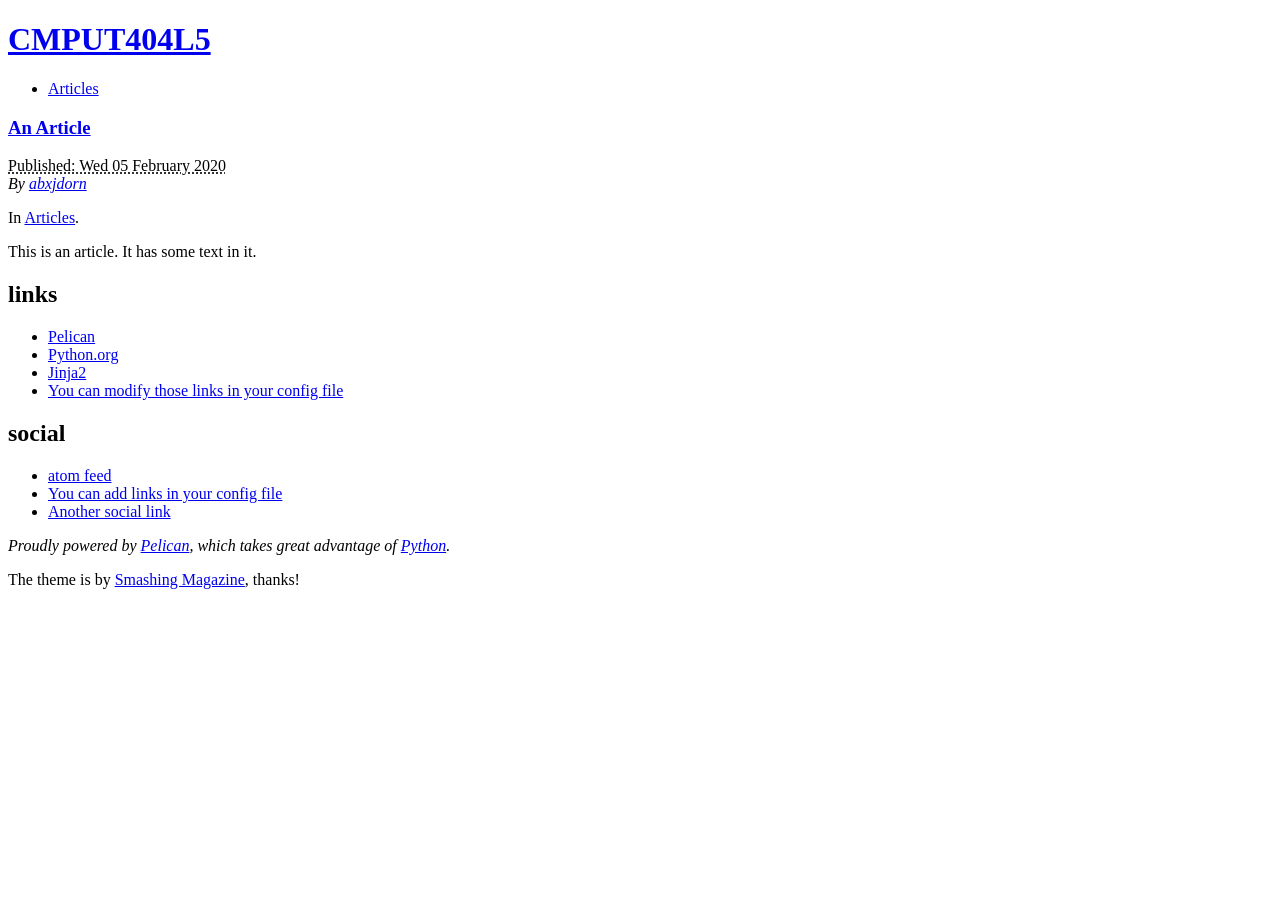
==== docs/an-article.html @ caa0a3d4 "docs?" ====
<!DOCTYPE html>
<html lang="en">
<head>
        <meta charset="utf-8" />
        <title>An Article</title>
        <link rel="stylesheet" href="https://abxjdorn.github.io/CMPUT404L5/theme/css/main.css" />
        <link href="https://abxjdorn.github.io/CMPUT404L5/feeds/all.atom.xml" type="application/atom+xml" rel="alternate" title="CMPUT404L5 Atom Feed" />
</head>

<body id="index" class="home">
        <header id="banner" class="body">
                <h1><a href="https://abxjdorn.github.io/CMPUT404L5/">CMPUT404L5</a></h1>
                <nav><ul>
                    <li class="active"><a href="https://abxjdorn.github.io/CMPUT404L5/category/articles.html">Articles</a></li>
                </ul></nav>
        </header><!-- /#banner -->
<section id="content" class="body">
  <article>
    <header>
      <h1 class="entry-title">
        <a href="https://abxjdorn.github.io/CMPUT404L5/an-article.html" rel="bookmark"
           title="Permalink to An Article">An Article</a></h1>
    </header>

    <div class="entry-content">
<footer class="post-info">
        <abbr class="published" title="2020-02-05T17:05:00-07:00">
                Published: Wed 05 February 2020
        </abbr>

        <address class="vcard author">
                By                         <a class="url fn" href="https://abxjdorn.github.io/CMPUT404L5/author/abxjdorn.html">abxjdorn</a>
        </address>
<p>In <a href="https://abxjdorn.github.io/CMPUT404L5/category/articles.html">Articles</a>.</p>

</footer><!-- /.post-info -->      <p>This is an article. It has some text in it.</p>
    </div><!-- /.entry-content -->

  </article>
</section>
        <section id="extras" class="body">
                <div class="blogroll">
                        <h2>links</h2>
                        <ul>
                            <li><a href="http://getpelican.com/">Pelican</a></li>
                            <li><a href="http://python.org/">Python.org</a></li>
                            <li><a href="http://jinja.pocoo.org/">Jinja2</a></li>
                            <li><a href="#">You can modify those links in your config file</a></li>
                        </ul>
                </div><!-- /.blogroll -->
                <div class="social">
                        <h2>social</h2>
                        <ul>
                            <li><a href="https://abxjdorn.github.io/CMPUT404L5/feeds/all.atom.xml" type="application/atom+xml" rel="alternate">atom feed</a></li>

                            <li><a href="#">You can add links in your config file</a></li>
                            <li><a href="#">Another social link</a></li>
                        </ul>
                </div><!-- /.social -->
        </section><!-- /#extras -->

        <footer id="contentinfo" class="body">
                <address id="about" class="vcard body">
                Proudly powered by <a href="http://getpelican.com/">Pelican</a>, which takes great advantage of <a href="http://python.org">Python</a>.
                </address><!-- /#about -->

                <p>The theme is by <a href="http://coding.smashingmagazine.com/2009/08/04/designing-a-html-5-layout-from-scratch/">Smashing Magazine</a>, thanks!</p>
        </footer><!-- /#contentinfo -->

</body>
</html>
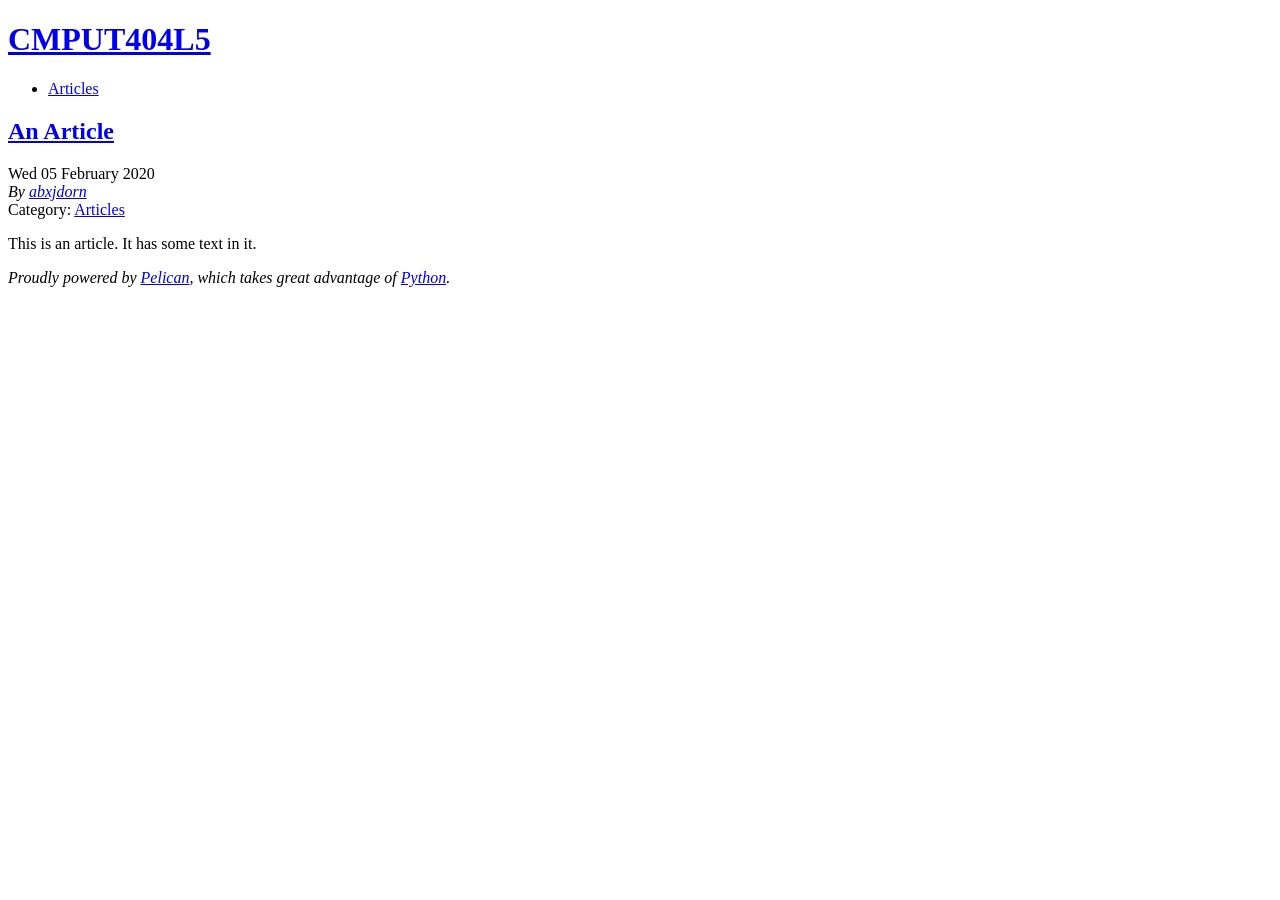
==== commit 8ddc389f: "custom theme" ====
--- a/docs/an-article.html
+++ b/docs/an-article.html
@@ -1,71 +1,52 @@
 <!DOCTYPE html>
 <html lang="en">
 <head>
+          <title>CMPUT404L5 - An Article</title>
         <meta charset="utf-8" />
-        <title>An Article</title>
-        <link rel="stylesheet" href="https://abxjdorn.github.io/CMPUT404L5/theme/css/main.css" />
-        <link href="https://abxjdorn.github.io/CMPUT404L5/feeds/all.atom.xml" type="application/atom+xml" rel="alternate" title="CMPUT404L5 Atom Feed" />
+
+    <link rel="stylesheet" type="text/css"
+        href="/theme/style.css" />
+
+
+
+
+
 </head>
 
 <body id="index" class="home">
         <header id="banner" class="body">
-                <h1><a href="https://abxjdorn.github.io/CMPUT404L5/">CMPUT404L5</a></h1>
-                <nav><ul>
-                    <li class="active"><a href="https://abxjdorn.github.io/CMPUT404L5/category/articles.html">Articles</a></li>
-                </ul></nav>
+                <h1><a href="/">CMPUT404L5 <strong></strong></a></h1>
         </header><!-- /#banner -->
+        <nav id="menu"><ul>
+            <li class="active"><a href="/category/articles.html">Articles</a></li>
+        </ul></nav><!-- /#menu -->
 <section id="content" class="body">
-  <article>
-    <header>
-      <h1 class="entry-title">
-        <a href="https://abxjdorn.github.io/CMPUT404L5/an-article.html" rel="bookmark"
-           title="Permalink to An Article">An Article</a></h1>
-    </header>
-
-    <div class="entry-content">
-<footer class="post-info">
-        <abbr class="published" title="2020-02-05T17:05:00-07:00">
-                Published: Wed 05 February 2020
-        </abbr>
-
-        <address class="vcard author">
-                By                         <a class="url fn" href="https://abxjdorn.github.io/CMPUT404L5/author/abxjdorn.html">abxjdorn</a>
-        </address>
-<p>In <a href="https://abxjdorn.github.io/CMPUT404L5/category/articles.html">Articles</a>.</p>
-
-</footer><!-- /.post-info -->      <p>This is an article. It has some text in it.</p>
-    </div><!-- /.entry-content -->
-
-  </article>
+  <header>
+    <h2 class="entry-title">
+      <a href="/an-article.html" rel="bookmark"
+         title="Permalink to An Article">An Article</a></h2>
+ 
+  </header>
+  <footer class="post-info">
+    <time class="published" datetime="2020-02-05T17:05:00-07:00">
+      Wed 05 February 2020
+    </time>
+    <address class="vcard author">
+      By           <a class="url fn" href="/author/abxjdorn.html">abxjdorn</a>
+    </address>
+    <div class="category">
+        Category: <a href="/category/articles.html">Articles</a>
+    </div>
+  </footer><!-- /.post-info -->
+  <div class="entry-content">
+    <p>This is an article. It has some text in it.</p>
+  </div><!-- /.entry-content -->
 </section>
-        <section id="extras" class="body">
-                <div class="blogroll">
-                        <h2>links</h2>
-                        <ul>
-                            <li><a href="http://getpelican.com/">Pelican</a></li>
-                            <li><a href="http://python.org/">Python.org</a></li>
-                            <li><a href="http://jinja.pocoo.org/">Jinja2</a></li>
-                            <li><a href="#">You can modify those links in your config file</a></li>
-                        </ul>
-                </div><!-- /.blogroll -->
-                <div class="social">
-                        <h2>social</h2>
-                        <ul>
-                            <li><a href="https://abxjdorn.github.io/CMPUT404L5/feeds/all.atom.xml" type="application/atom+xml" rel="alternate">atom feed</a></li>
-
-                            <li><a href="#">You can add links in your config file</a></li>
-                            <li><a href="#">Another social link</a></li>
-                        </ul>
-                </div><!-- /.social -->
-        </section><!-- /#extras -->
-
         <footer id="contentinfo" class="body">
                 <address id="about" class="vcard body">
-                Proudly powered by <a href="http://getpelican.com/">Pelican</a>, which takes great advantage of <a href="http://python.org">Python</a>.
+                Proudly powered by <a href="http://getpelican.com/">Pelican</a>,
+                which takes great advantage of <a href="http://python.org">Python</a>.
                 </address><!-- /#about -->
-
-                <p>The theme is by <a href="http://coding.smashingmagazine.com/2009/08/04/designing-a-html-5-layout-from-scratch/">Smashing Magazine</a>, thanks!</p>
         </footer><!-- /#contentinfo -->
-
 </body>
 </html>
